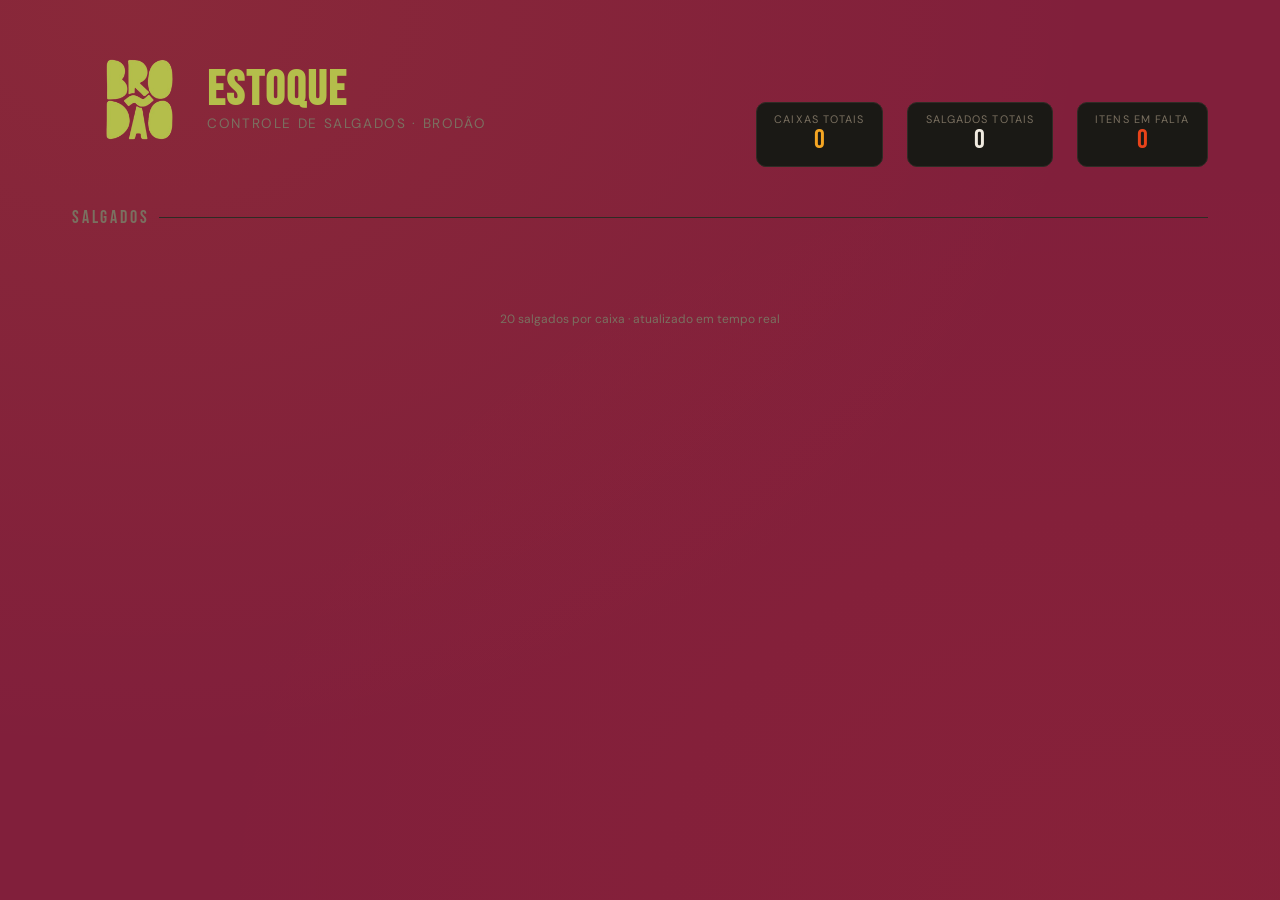
==== index.html @ 27dd0726 "remodelagem sistema" ====
<!DOCTYPE html>
<html lang="pt-BR">
<head>
<meta charset="UTF-8">
<meta name="viewport" content="width=device-width, initial-scale=1.0">
<title>Estoque · Lanchonete</title>

<!-- ===================== PWA ===================== -->
<link rel="manifest" href="manifest.json">
<meta name="theme-color" content="#811f3b">
<meta name="mobile-web-app-capable" content="yes">
<meta name="apple-mobile-web-app-capable" content="yes">
<meta name="apple-mobile-web-app-status-bar-style" content="black-translucent">
<meta name="apple-mobile-web-app-title" content="Estoque">
<link rel="apple-touch-icon" href="img/icon-192.png">
<!-- ================================================ -->

<link href="https://fonts.googleapis.com/css2?family=Bebas+Neue&family=DM+Sans:wght@400;500;600&display=swap" rel="stylesheet">
<style>
  :root {
    --bg: #811f3b;
    --surface: #1a1915;
    --card: #211f1a;
    --border: #2e2b24;
    --accent: #f5a623;
    --accent2: #e8431a;
    --text: #f0ebe0;
    --muted: #7a7060;
    --green: #5cb85c;
    --red: #e8431a;
    --green-logo : #B4BE4B;
  }
 
  * { box-sizing: border-box; margin: 0; padding: 0; }
 
  body {
    background: var(--bg);
    color: var(--text);
    font-family: 'DM Sans', sans-serif;
    min-height: 100vh;
    background-image:
      radial-gradient(ellipse at 10% 0%, rgba(245,166,35,0.07) 0%, transparent 60%),
      radial-gradient(ellipse at 90% 100%, rgba(232,67,26,0.06) 0%, transparent 60%);
  }
 
  header {
    padding: 2rem 2rem 0;
    max-width: 1200px;
    margin: 0 auto;
    display: flex;
    align-items: flex-end;
    justify-content: space-between;
    gap: 1rem;
    flex-wrap: wrap;
  }

  .logo-area{
    display: flex;
  }
  .logo-text{
    margin: auto;
  }
  .logo-area h1 {
    font-family: 'Bebas Neue', sans-serif;
    font-size: clamp(2.4rem, 6vw, 3rem);
    letter-spacing: 0.04em;
    line-height: 1;
    color: var(--green-logo);
    margin: auto;
  }
 
  .logo-area p {
    color: var(--muted);
    font-size: 0.85rem;
    letter-spacing: 0.12em;
    text-transform: uppercase;
    margin-top: 0.2rem;
    margin: auto;
  }
 
  .summary-bar {
    display: flex;
    gap: 1.5rem;
    flex-wrap: wrap;
  }
 
  .summary-chip {
    background: var(--surface);
    border: 1px solid var(--border);
    border-radius: 10px;
    padding: 0.6rem 1.1rem;
    display: flex;
    flex-direction: column;
    align-items: center;
    min-width: 90px;
  }
 
  .summary-chip .label {
    font-size: 0.68rem;
    color: var(--muted);
    text-transform: uppercase;
    letter-spacing: 0.1em;
  }
 
  .summary-chip .value {
    font-family: 'Bebas Neue', sans-serif;
    font-size: 1.7rem;
    color: var(--accent);
    line-height: 1.1;
  }
 
  .summary-chip .value.total-unit {
    color: var(--text);
  }
 
  main {
    max-width: 1200px;
    margin: 2.5rem auto 4rem;
    padding: 0 2rem;
  }
 
  .section-title {
    font-family: 'Bebas Neue', sans-serif;
    font-size: 1.1rem;
    letter-spacing: 0.16em;
    color: var(--muted);
    text-transform: uppercase;
    margin-bottom: 1.2rem;
    display: flex;
    align-items: center;
    gap: 0.6rem;
  }
 
  .section-title::after {
    content: '';
    flex: 1;
    height: 1px;
    background: var(--border);
  }
 
  .grid {
    display: grid;
    grid-template-columns: repeat(auto-fill, minmax(260px, 1fr));
    gap: 1.2rem;
  }
 
  .card {
    background: var(--card);
    border: 1px solid var(--border);
    border-radius: 16px;
    padding: 1.4rem 1.4rem 1.2rem;
    display: flex;
    flex-direction: column;
    gap: 1rem;
    transition: border-color 0.2s, transform 0.2s;
    position: relative;
    overflow: hidden;
  }
 
  .card::before {
    content: '';
    position: absolute;
    top: 0; left: 0; right: 0;
    height: 3px;
    background: linear-gradient(90deg, var(--accent), var(--accent2));
    opacity: 0;
    transition: opacity 0.2s;
  }
 
  .card:hover {
    border-color: rgba(245,166,35,0.35);
    transform: translateY(-2px);
  }
 
  .card:hover::before { opacity: 1; }
 
  .card-top {
    display: flex;
    align-items: flex-start;
    justify-content: space-between;
    gap: 0.5rem;
  }
 
  .card-emoji {
    font-size: 2rem;
    line-height: 1;
    flex-shrink: 0;
  }
 
  .card-name {
    font-size: 1rem;
    font-weight: 600;
    color: var(--text);
    line-height: 1.2;
  }
 
  .card-sub {
    font-size: 0.72rem;
    color: var(--muted);
    margin-top: 0.15rem;
    text-transform: uppercase;
    letter-spacing: 0.08em;
  }
 
  .badge {
    font-size: 0.65rem;
    font-weight: 600;
    letter-spacing: 0.08em;
    text-transform: uppercase;
    padding: 0.25rem 0.55rem;
    border-radius: 20px;
    flex-shrink: 0;
  }
 
  .badge-ok { background: rgba(92,184,92,0.15); color: var(--green); border: 1px solid rgba(92,184,92,0.3); }
  .badge-low { background: rgba(245,166,35,0.15); color: var(--accent); border: 1px solid rgba(245,166,35,0.3); }
  .badge-empty { background: rgba(232,67,26,0.15); color: var(--red); border: 1px solid rgba(232,67,26,0.3); }
 
  .card-counts {
    display: flex;
    gap: 0.7rem;
  }
 
  .count-block {
    background: var(--surface);
    border: 1px solid var(--border);
    border-radius: 10px;
    padding: 0.55rem 0.8rem;
    flex: 1;
    text-align: center;
  }
 
  .count-block .cb-label {
    font-size: 0.63rem;
    color: var(--muted);
    text-transform: uppercase;
    letter-spacing: 0.09em;
  }
 
  .count-block .cb-value {
    font-family: 'Bebas Neue', sans-serif;
    font-size: 1.6rem;
    line-height: 1.1;
    color: var(--text);
  }
 
  .count-block .cb-value.highlight { color: var(--accent); }
 
  .card-controls {
    display: flex;
    align-items: center;
    justify-content: space-between;
    background: var(--surface);
    border: 1px solid var(--border);
    border-radius: 12px;
    overflow: hidden;
  }
 
  .ctrl-btn {
    background: none;
    border: none;
    color: var(--text);
    font-size: 1.3rem;
    width: 48px;
    height: 44px;
    display: flex;
    align-items: center;
    justify-content: center;
    cursor: pointer;
    transition: background 0.15s, color 0.15s;
    flex-shrink: 0;
  }

  .logo-brodao{
    max-height: 15vh;
    margin: auto;
  }
 
  .ctrl-btn:hover { background: rgba(255,255,255,0.06); }
  .ctrl-btn.minus:hover { color: var(--red); }
  .ctrl-btn.plus:hover { color: var(--accent); }
  .ctrl-btn:active { transform: scale(0.92); }
  .ctrl-btn:disabled { opacity: 0.3; cursor: not-allowed; transform: none; }
 
  .ctrl-label {
    flex: 1;
    text-align: center;
    font-size: 0.72rem;
    color: var(--muted);
    text-transform: uppercase;
    letter-spacing: 0.09em;
    user-select: none;
  }
 
  /* pulse on change */
  @keyframes pop {
    0% { transform: scale(1); }
    50% { transform: scale(1.08); }
    100% { transform: scale(1); }
  }
  .pop { animation: pop 0.2s ease; }
 
  /* Toast */
  #toast {
    position: fixed;
    bottom: 1.5rem;
    right: 1.5rem;
    background: var(--surface);
    border: 1px solid var(--border);
    border-radius: 12px;
    padding: 0.8rem 1.2rem;
    font-size: 0.85rem;
    color: var(--text);
    box-shadow: 0 8px 30px rgba(0,0,0,0.5);
    transform: translateY(80px);
    opacity: 0;
    transition: transform 0.3s, opacity 0.3s;
    z-index: 999;
    max-width: 260px;
  }
  #toast.show { transform: translateY(0); opacity: 1; }

  /* Banner de instalação PWA */
  #pwa-banner {
    position: fixed;
    bottom: 1.5rem;
    left: 1.5rem;
    background: var(--card);
    border: 1px solid rgba(245,166,35,0.4);
    border-radius: 14px;
    padding: 1rem 1.2rem;
    display: flex;
    align-items: center;
    gap: 0.8rem;
    box-shadow: 0 8px 30px rgba(0,0,0,0.5);
    z-index: 1000;
    max-width: 300px;
    animation: slideUp 0.4s ease;
  }
  @keyframes slideUp {
    from { transform: translateY(80px); opacity: 0; }
    to   { transform: translateY(0);    opacity: 1; }
  }
  #pwa-banner .pwa-icon { font-size: 1.8rem; flex-shrink: 0; }
  #pwa-banner .pwa-text { flex: 1; }
  #pwa-banner .pwa-text strong {
    display: block;
    font-size: 0.85rem;
    color: var(--text);
    margin-bottom: 0.15rem;
  }
  #pwa-banner .pwa-text span {
    font-size: 0.72rem;
    color: var(--muted);
  }
  #pwa-btn-install {
    background: var(--accent);
    color: #1a1915;
    border: none;
    border-radius: 8px;
    padding: 0.45rem 0.9rem;
    font-family: 'DM Sans', sans-serif;
    font-weight: 600;
    font-size: 0.78rem;
    cursor: pointer;
    white-space: nowrap;
    transition: opacity 0.15s;
  }
  #pwa-btn-install:hover { opacity: 0.85; }
  #pwa-btn-close {
    background: none;
    border: none;
    color: var(--muted);
    font-size: 1.1rem;
    cursor: pointer;
    padding: 0.2rem;
    line-height: 1;
    flex-shrink: 0;
  }
  #pwa-btn-close:hover { color: var(--text); }
 
  footer {
    text-align: center;
    color: var(--muted);
    font-size: 0.75rem;
    padding-bottom: 1.5rem;
  }
 
  @media (max-width: 500px) {
    header { padding: 1.4rem 1.2rem 0; }
    main { padding: 0 1.2rem; margin-top: 2rem; }
    .grid { grid-template-columns: 1fr; }
    #pwa-banner { left: 1rem; right: 1rem; max-width: none; bottom: 1rem; }
  }
</style>
</head>
<body>
 
<header>
  <div class="logo-area">
    <img src="img/logoBrodao.png" class="logo-brodao">
    <img id="img-filial" src="" class="logo-brodao"> 
    <div class="logo-text">
      <h1>Estoque</h1>
      <p id="subtitulo-loja">Controle de salgados · Brodão</p>
    </div>
  </div>
  <div class="summary-bar">
    <div class="summary-chip">
      <span class="label">Caixas totais</span>
      <span class="value" id="total-boxes">0</span>
    </div>
    <div class="summary-chip">
      <span class="label">Salgados totais</span>
      <span class="value total-unit" id="total-units">0</span>
    </div>
    <div class="summary-chip">
      <span class="label">Itens em falta</span>
      <span class="value" id="total-empty" style="color: var(--red)">0</span>
    </div>
  </div>
</header>
 
<main>
  <div class="section-title">Salgados</div>
  <div class="grid" id="grid"></div>
</main>
 
<footer>20 salgados por caixa · atualizado em tempo real</footer>
 
<div id="toast"></div>

<!-- Banner PWA (aparece automaticamente quando disponível) -->
<div id="pwa-banner" style="display:none">
  <span class="pwa-icon">📦</span>
  <div class="pwa-text">
    <strong>Instalar o app</strong>
    <span>Acesse o estoque direto da tela inicial</span>
  </div>
  <button id="pwa-btn-install">Instalar</button>
  <button id="pwa-btn-close">✕</button>
</div>
 
<script type="module">
  import { initializeApp } from "https://www.gstatic.com/firebasejs/10.12.0/firebase-app.js";
import { getDatabase, ref, onValue, update } from "https://www.gstatic.com/firebasejs/10.12.0/firebase-database.js";
 
// ============================================================
//  🔧 COLE AQUI AS SUAS CREDENCIAIS DO FIREBASE
// ============================================================
const firebaseConfig = {
  apiKey: "AIzaSyD5WD6H5KDr3cglKW71JRqdgtnKyypwKtc",
  authDomain: "estoque-brodao.firebaseapp.com",
  databaseURL: "https://estoque-brodao-default-rtdb.firebaseio.com",
  projectId: "estoque-brodao",
};
// ============================================================

const nomes = {
    'travessa': 'Loja Travessa',
    'flamengo':   'Loja Flamengo',
    'centro':    'Loja Centro',
    'aeroporto':     'Aeroporto',
  };

// ✅ LÊ O PARÂMETRO ?loja= DA URL
const params = new URLSearchParams(window.location.search);
const loja = params.get('loja') || 'Brodão'; // fallback se não tiver parâmetro

 // ✅ Validação — bloqueia se a loja não estiver no dicionário
  if (!(loja in nomes)) {
    document.body.innerHTML = `
      <div style="
        display: flex; flex-direction: column;
        align-items: center; justify-content: center;
        min-height: 100vh; gap: 1rem;
        font-family: 'DM Sans', sans-serif;
        color: #f0ebe0;
      ">
        <span style="font-size: 3rem;">🚫</span>
        <h2 style="font-family: 'Bebas Neue', sans-serif; font-size: 2rem; letter-spacing: 0.1em;">
          Acesso não autorizado
        </h2>
        <p style="color: #7a7060; font-size: 0.9rem;">
          A filial "<strong style="color:#f0ebe0">${loja}</strong>" não está cadastrada no sistema.
        </p>
      </div>
    `;
    throw new Error(`Filial "${loja}" não encontrada.`); // interrompe o script
  }

const nomeLoja = nomes[loja] || loja;

// ✅ ATUALIZA O TÍTULO DA PÁGINA COM O NOME DA LOJA
document.getElementById('subtitulo-loja').textContent = `Controle de salgados · ${nomeLoja}`;
  document.title = `Estoque · ${nomeLoja}`;

const app = initializeApp(firebaseConfig);
const db  = getDatabase(app);

const estoqueRef = ref(db, `estoque/${loja}`);
 
const PER_BOX = 20;
 
const defaults = [
  { id: 1,  emoji: '🧅', name: 'Cebola',    sub: 'Queijo, Presunto e cebola',        boxes: 8 },
  { id: 2,  emoji: '🧀', name: 'Queijo e Presunto',      sub: 'Tradicional',              boxes: 4  },
  { id: 3,  emoji: '🍔', name: 'Hamburguer',           sub: 'Mussarela',       boxes: 3 },
  { id: 4,  emoji: '🍯', name: 'Hamburguer',sub: 'Cheddar',             boxes: 6  },
  { id: 5,  emoji: '🍗', name: 'Frango',           sub: 'Frango com Requeijão',     boxes: 2 },
  { id: 6,  emoji: '🍖', name: 'Carne-Seca',         sub: '',           boxes: 0  },
  { id: 7,  emoji: '🌿', name: 'Pastel de Forno',  sub: 'Queijo minas e espinafre',        boxes: 1  },
  { id: 8,  emoji: '🍗', name: 'Pastel de Forno',  sub: 'Frango',  boxes: 1  },
  { id: 9,  emoji: '🥟', name: 'Coxinha',         sub: 'Frango com catupiry',   boxes: 5 },
  { id: 10,  emoji: '', name: 'Coxinha',      sub: 'SEM',   boxes: 0},
  { id: 11, emoji: '🍕', name: 'Calabresa',      sub: '',   boxes: 4  },
  { id: 12, emoji: '🍡', name: 'Napolitano',      sub: '',   boxes: 1},
  { id: 13, emoji: '🌭', name: 'Dogão',      sub: '',   boxes: 2  },
  { id: 14, emoji: '🥩', name: 'Costela',      sub: '',   boxes: 5 },
  { id: 15, emoji: '🍇', name: 'Açaí',      sub: '',   boxes: 0 },
  { id: 16, emoji: '🍨', name: 'Sorvete',      sub: '',   boxes: 0 },
  { id: 17, emoji: '', name: 'Kibe',      sub: '',   boxes: 0 },
  { id: 18, emoji: '🥐', name: 'Croissant',      sub: 'Chocolate', boxes: 1 },
  { id: 19, emoji: '🌕', name: 'Pão de queijo',      sub: '', boxes: 1},
];

 if ( loja === 'aeroporto') {
    defaults.push (
    { id: 20, emoji: '🥔', name: 'Pão de Batata',         sub: '',                    boxes: 0 },
    { id: 21, emoji: '🥧', name: 'Empadão',               sub: '',                    boxes: 0 },
    { id: 22, emoji: '🍬', name: 'Docinho',               sub: '',                    boxes: 0 },
    { id: 23, emoji: '🎂', name: 'Bolo',                  sub: '',                    boxes: 0 },
    { id: 24, emoji: '🥪', name: 'Sanduíche Natural',     sub: '',                    boxes: 0 },
    { id: 25, emoji: '🥪', name: 'Sanduíche Natural',     sub: 'Frango',              boxes: 0 },
  );
  }

// Estado local (espelho do Firebase)
const items = defaults.map(i => ({ ...i }));
 
// Salva apenas o campo alterado no Firebase
function saveItem(id, boxes) {
  update(estoqueRef, { [id]: boxes });
}
 
// Escuta mudanças em tempo real vindas do Firebase
onValue(estoqueRef, (snapshot) => {
  const data = snapshot.val() || {};
  items.forEach(item => {
    if (data[item.id] !== undefined) {
      item.boxes = data[item.id];
    }
  });
  render();
  setLoading(false);
});
 
// Indica carregando enquanto Firebase não responde
function setLoading(on) {
  document.getElementById('grid').style.opacity = on ? '0.4' : '1';
}
setLoading(true);
 
function getBadge(boxes) {
  if (boxes === 0) return ['badge-empty', 'Esgotado'];
  if (boxes <= 2)  return ['badge-low',   'Baixo'];
  return ['badge-ok', 'OK'];
}
 
function render() {
  const grid = document.getElementById('grid');
  grid.innerHTML = '';
  items.forEach(item => {
    const [badgeClass, badgeLabel] = getBadge(item.boxes);
    const units = item.boxes * PER_BOX;
    const div = document.createElement('div');
    div.className = 'card';
    div.id = `card-${item.id}`;
    div.innerHTML = `
      <div class="card-top">
        <div>
          <div style="display:flex;align-items:center;gap:0.6rem">
            <span class="card-emoji">${item.emoji}</span>
            <div>
              <div class="card-name">${item.name}</div>
              <div class="card-sub">${item.sub}</div>
            </div>
          </div>
        </div>
        <span class="badge ${badgeClass}">${badgeLabel}</span>
      </div>
      <div class="card-counts">
        <div class="count-block">
          <div class="cb-label">Caixas</div>
          <div class="cb-value highlight" id="boxes-${item.id}">${item.boxes}</div>
        </div>
        <div class="count-block">
          <div class="cb-label">Salgados</div>
          <div class="cb-value" id="units-${item.id}">${units}</div>
        </div>
      </div>
      <div class="card-controls">
        <button class="ctrl-btn minus" onclick="change(${item.id}, -1)" ${item.boxes === 0 ? 'disabled' : ''} title="Remover caixa">−</button>
        <span class="ctrl-label">caixas</span>
        <button class="ctrl-btn plus" onclick="change(${item.id}, +1)" title="Adicionar caixa">+</button>
      </div>
    `;
    grid.appendChild(div);
  });
  updateSummary();
}
 
window.change = function change(id, delta) {
  const item = items.find(i => i.id === id);
  if (!item) return;
  const newVal = item.boxes + delta;
  if (newVal < 0) return;
  item.boxes = newVal;
 
  // update card elements
  const [badgeClass, badgeLabel] = getBadge(item.boxes);
  const card = document.getElementById(`card-${item.id}`);
  const boxEl  = document.getElementById(`boxes-${item.id}`);
  const unitEl = document.getElementById(`units-${item.id}`);
  const badge  = card.querySelector('.badge');
  const minusBtn = card.querySelector('.ctrl-btn.minus');
 
  boxEl.textContent  = item.boxes;
  unitEl.textContent = item.boxes * PER_BOX;
  badge.className    = `badge ${badgeClass}`;
  badge.textContent  = badgeLabel;
  minusBtn.disabled  = item.boxes === 0;
 
  // pop animation
  boxEl.classList.remove('pop');
  void boxEl.offsetWidth;
  boxEl.classList.add('pop');
  showToast(delta > 0 ? '📦' : '🗑️', item.name, delta);
  saveItem(item.id, item.boxes);
  updateSummary();
}
 
function updateSummary() {
  const totalBoxes = items.reduce((s, i) => s + i.boxes, 0);
  const totalUnits = totalBoxes * PER_BOX;
  const empty = items.filter(i => i.boxes === 0).length;
 
  document.getElementById('total-boxes').textContent = totalBoxes;
  document.getElementById('total-units').textContent = totalUnits;
  document.getElementById('total-empty').textContent = empty;
}
 
let toastTimer;
function showToast(icon, name, delta) {
  const el = document.getElementById('toast');
  const action = delta > 0 ? 'adicionada ao' : 'removida do';
  el.innerHTML = `<span class="toast-icon">${icon}</span> 1 caixa ${action} estoque de <strong>${name}</strong>`;
  el.classList.add('show');
  clearTimeout(toastTimer);
  toastTimer = setTimeout(() => el.classList.remove('show'), 2500);
}

</script>

<!-- ===================== PWA: Service Worker + Banner de instalação ===================== -->
<script>
  // Registra o Service Worker
  if ('serviceWorker' in navigator) {
    window.addEventListener('load', () => {
      navigator.serviceWorker.register('/service-worker.js')
        .catch(err => console.warn('SW não registrado:', err));
    });
  }

  // Captura o evento de instalação do PWA
  let deferredPrompt;
  const banner  = document.getElementById('pwa-banner');
  const btnInstall = document.getElementById('pwa-btn-install');
  const btnClose   = document.getElementById('pwa-btn-close');

  window.addEventListener('beforeinstallprompt', e => {
    e.preventDefault();
    deferredPrompt = e;
    // Mostra o banner após 3 segundos para não aparecer de imediato
    setTimeout(() => { banner.style.display = 'flex'; }, 3000);
  });

  btnInstall.addEventListener('click', async () => {
    if (!deferredPrompt) return;
    deferredPrompt.prompt();
    const { outcome } = await deferredPrompt.userChoice;
    deferredPrompt = null;
    banner.style.display = 'none';
  });

  btnClose.addEventListener('click', () => {
    banner.style.display = 'none';
    deferredPrompt = null;
  });

  // Esconde o banner se o app já estiver instalado
  window.addEventListener('appinstalled', () => {
    banner.style.display = 'none';
  });
</script>
<!-- =================================================================================== -->

</body>
</html>
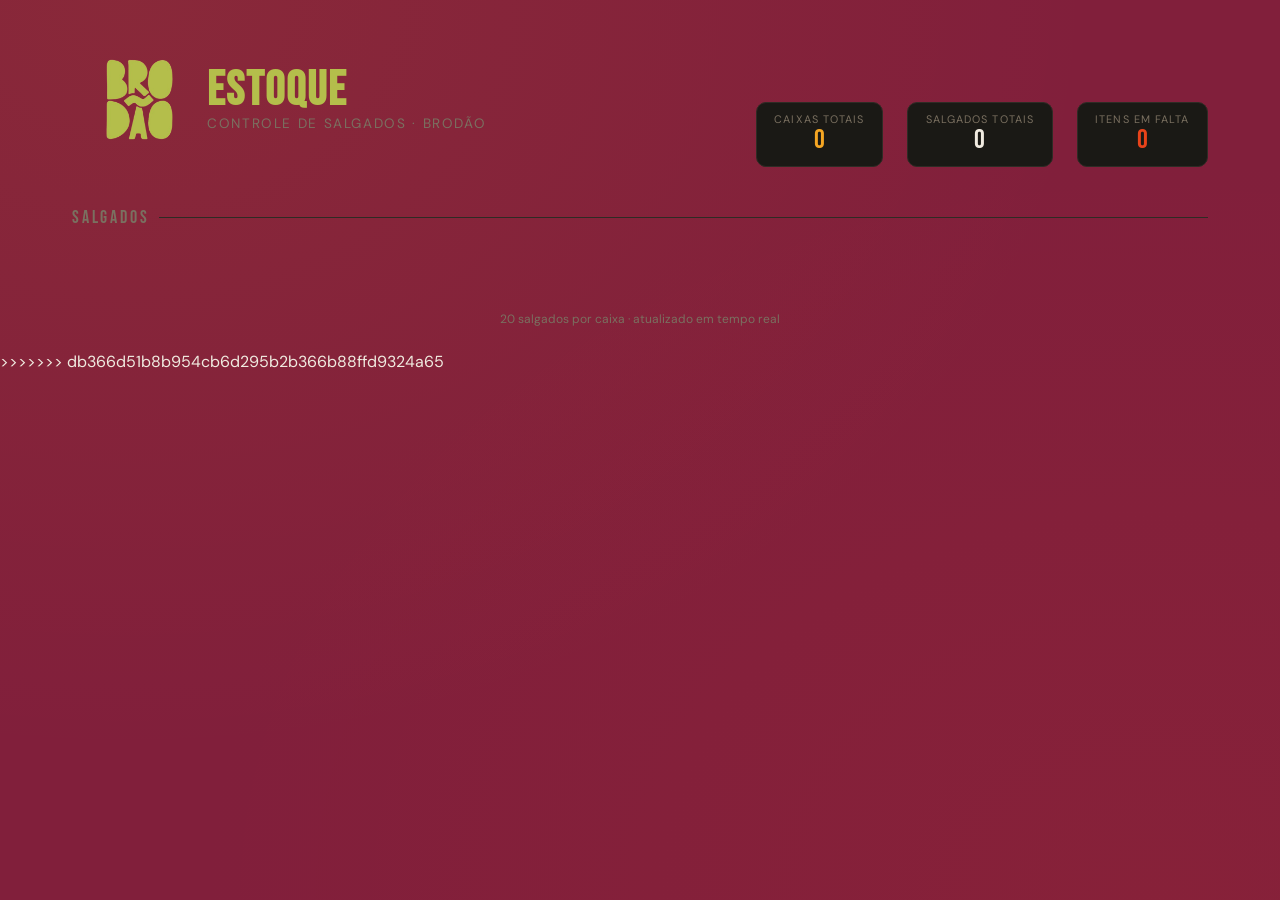
==== commit 08138417: "Merge branch 'main' of https://github.com/MatheusDaNova/controleBrodao" ====
--- a/index.html
+++ b/index.html
@@ -5,6 +5,7 @@
 <meta name="viewport" content="width=device-width, initial-scale=1.0">
 <title>Estoque · Lanchonete</title>
 
+<link rel="stylesheet" href="./css/brodao.css">
 <!-- ===================== PWA ===================== -->
 <link rel="manifest" href="manifest.json">
 <meta name="theme-color" content="#811f3b">
@@ -16,383 +17,7 @@
 <!-- ================================================ -->
 
 <link href="https://fonts.googleapis.com/css2?family=Bebas+Neue&family=DM+Sans:wght@400;500;600&display=swap" rel="stylesheet">
-<style>
-  :root {
-    --bg: #811f3b;
-    --surface: #1a1915;
-    --card: #211f1a;
-    --border: #2e2b24;
-    --accent: #f5a623;
-    --accent2: #e8431a;
-    --text: #f0ebe0;
-    --muted: #7a7060;
-    --green: #5cb85c;
-    --red: #e8431a;
-    --green-logo : #B4BE4B;
-  }
- 
-  * { box-sizing: border-box; margin: 0; padding: 0; }
- 
-  body {
-    background: var(--bg);
-    color: var(--text);
-    font-family: 'DM Sans', sans-serif;
-    min-height: 100vh;
-    background-image:
-      radial-gradient(ellipse at 10% 0%, rgba(245,166,35,0.07) 0%, transparent 60%),
-      radial-gradient(ellipse at 90% 100%, rgba(232,67,26,0.06) 0%, transparent 60%);
-  }
- 
-  header {
-    padding: 2rem 2rem 0;
-    max-width: 1200px;
-    margin: 0 auto;
-    display: flex;
-    align-items: flex-end;
-    justify-content: space-between;
-    gap: 1rem;
-    flex-wrap: wrap;
-  }
-
-  .logo-area{
-    display: flex;
-  }
-  .logo-text{
-    margin: auto;
-  }
-  .logo-area h1 {
-    font-family: 'Bebas Neue', sans-serif;
-    font-size: clamp(2.4rem, 6vw, 3rem);
-    letter-spacing: 0.04em;
-    line-height: 1;
-    color: var(--green-logo);
-    margin: auto;
-  }
- 
-  .logo-area p {
-    color: var(--muted);
-    font-size: 0.85rem;
-    letter-spacing: 0.12em;
-    text-transform: uppercase;
-    margin-top: 0.2rem;
-    margin: auto;
-  }
- 
-  .summary-bar {
-    display: flex;
-    gap: 1.5rem;
-    flex-wrap: wrap;
-  }
- 
-  .summary-chip {
-    background: var(--surface);
-    border: 1px solid var(--border);
-    border-radius: 10px;
-    padding: 0.6rem 1.1rem;
-    display: flex;
-    flex-direction: column;
-    align-items: center;
-    min-width: 90px;
-  }
- 
-  .summary-chip .label {
-    font-size: 0.68rem;
-    color: var(--muted);
-    text-transform: uppercase;
-    letter-spacing: 0.1em;
-  }
- 
-  .summary-chip .value {
-    font-family: 'Bebas Neue', sans-serif;
-    font-size: 1.7rem;
-    color: var(--accent);
-    line-height: 1.1;
-  }
- 
-  .summary-chip .value.total-unit {
-    color: var(--text);
-  }
- 
-  main {
-    max-width: 1200px;
-    margin: 2.5rem auto 4rem;
-    padding: 0 2rem;
-  }
- 
-  .section-title {
-    font-family: 'Bebas Neue', sans-serif;
-    font-size: 1.1rem;
-    letter-spacing: 0.16em;
-    color: var(--muted);
-    text-transform: uppercase;
-    margin-bottom: 1.2rem;
-    display: flex;
-    align-items: center;
-    gap: 0.6rem;
-  }
- 
-  .section-title::after {
-    content: '';
-    flex: 1;
-    height: 1px;
-    background: var(--border);
-  }
- 
-  .grid {
-    display: grid;
-    grid-template-columns: repeat(auto-fill, minmax(260px, 1fr));
-    gap: 1.2rem;
-  }
- 
-  .card {
-    background: var(--card);
-    border: 1px solid var(--border);
-    border-radius: 16px;
-    padding: 1.4rem 1.4rem 1.2rem;
-    display: flex;
-    flex-direction: column;
-    gap: 1rem;
-    transition: border-color 0.2s, transform 0.2s;
-    position: relative;
-    overflow: hidden;
-  }
- 
-  .card::before {
-    content: '';
-    position: absolute;
-    top: 0; left: 0; right: 0;
-    height: 3px;
-    background: linear-gradient(90deg, var(--accent), var(--accent2));
-    opacity: 0;
-    transition: opacity 0.2s;
-  }
- 
-  .card:hover {
-    border-color: rgba(245,166,35,0.35);
-    transform: translateY(-2px);
-  }
- 
-  .card:hover::before { opacity: 1; }
- 
-  .card-top {
-    display: flex;
-    align-items: flex-start;
-    justify-content: space-between;
-    gap: 0.5rem;
-  }
- 
-  .card-emoji {
-    font-size: 2rem;
-    line-height: 1;
-    flex-shrink: 0;
-  }
- 
-  .card-name {
-    font-size: 1rem;
-    font-weight: 600;
-    color: var(--text);
-    line-height: 1.2;
-  }
- 
-  .card-sub {
-    font-size: 0.72rem;
-    color: var(--muted);
-    margin-top: 0.15rem;
-    text-transform: uppercase;
-    letter-spacing: 0.08em;
-  }
- 
-  .badge {
-    font-size: 0.65rem;
-    font-weight: 600;
-    letter-spacing: 0.08em;
-    text-transform: uppercase;
-    padding: 0.25rem 0.55rem;
-    border-radius: 20px;
-    flex-shrink: 0;
-  }
- 
-  .badge-ok { background: rgba(92,184,92,0.15); color: var(--green); border: 1px solid rgba(92,184,92,0.3); }
-  .badge-low { background: rgba(245,166,35,0.15); color: var(--accent); border: 1px solid rgba(245,166,35,0.3); }
-  .badge-empty { background: rgba(232,67,26,0.15); color: var(--red); border: 1px solid rgba(232,67,26,0.3); }
- 
-  .card-counts {
-    display: flex;
-    gap: 0.7rem;
-  }
- 
-  .count-block {
-    background: var(--surface);
-    border: 1px solid var(--border);
-    border-radius: 10px;
-    padding: 0.55rem 0.8rem;
-    flex: 1;
-    text-align: center;
-  }
- 
-  .count-block .cb-label {
-    font-size: 0.63rem;
-    color: var(--muted);
-    text-transform: uppercase;
-    letter-spacing: 0.09em;
-  }
- 
-  .count-block .cb-value {
-    font-family: 'Bebas Neue', sans-serif;
-    font-size: 1.6rem;
-    line-height: 1.1;
-    color: var(--text);
-  }
- 
-  .count-block .cb-value.highlight { color: var(--accent); }
- 
-  .card-controls {
-    display: flex;
-    align-items: center;
-    justify-content: space-between;
-    background: var(--surface);
-    border: 1px solid var(--border);
-    border-radius: 12px;
-    overflow: hidden;
-  }
- 
-  .ctrl-btn {
-    background: none;
-    border: none;
-    color: var(--text);
-    font-size: 1.3rem;
-    width: 48px;
-    height: 44px;
-    display: flex;
-    align-items: center;
-    justify-content: center;
-    cursor: pointer;
-    transition: background 0.15s, color 0.15s;
-    flex-shrink: 0;
-  }
-
-  .logo-brodao{
-    max-height: 15vh;
-    margin: auto;
-  }
- 
-  .ctrl-btn:hover { background: rgba(255,255,255,0.06); }
-  .ctrl-btn.minus:hover { color: var(--red); }
-  .ctrl-btn.plus:hover { color: var(--accent); }
-  .ctrl-btn:active { transform: scale(0.92); }
-  .ctrl-btn:disabled { opacity: 0.3; cursor: not-allowed; transform: none; }
- 
-  .ctrl-label {
-    flex: 1;
-    text-align: center;
-    font-size: 0.72rem;
-    color: var(--muted);
-    text-transform: uppercase;
-    letter-spacing: 0.09em;
-    user-select: none;
-  }
- 
-  /* pulse on change */
-  @keyframes pop {
-    0% { transform: scale(1); }
-    50% { transform: scale(1.08); }
-    100% { transform: scale(1); }
-  }
-  .pop { animation: pop 0.2s ease; }
- 
-  /* Toast */
-  #toast {
-    position: fixed;
-    bottom: 1.5rem;
-    right: 1.5rem;
-    background: var(--surface);
-    border: 1px solid var(--border);
-    border-radius: 12px;
-    padding: 0.8rem 1.2rem;
-    font-size: 0.85rem;
-    color: var(--text);
-    box-shadow: 0 8px 30px rgba(0,0,0,0.5);
-    transform: translateY(80px);
-    opacity: 0;
-    transition: transform 0.3s, opacity 0.3s;
-    z-index: 999;
-    max-width: 260px;
-  }
-  #toast.show { transform: translateY(0); opacity: 1; }
-
-  /* Banner de instalação PWA */
-  #pwa-banner {
-    position: fixed;
-    bottom: 1.5rem;
-    left: 1.5rem;
-    background: var(--card);
-    border: 1px solid rgba(245,166,35,0.4);
-    border-radius: 14px;
-    padding: 1rem 1.2rem;
-    display: flex;
-    align-items: center;
-    gap: 0.8rem;
-    box-shadow: 0 8px 30px rgba(0,0,0,0.5);
-    z-index: 1000;
-    max-width: 300px;
-    animation: slideUp 0.4s ease;
-  }
-  @keyframes slideUp {
-    from { transform: translateY(80px); opacity: 0; }
-    to   { transform: translateY(0);    opacity: 1; }
-  }
-  #pwa-banner .pwa-icon { font-size: 1.8rem; flex-shrink: 0; }
-  #pwa-banner .pwa-text { flex: 1; }
-  #pwa-banner .pwa-text strong {
-    display: block;
-    font-size: 0.85rem;
-    color: var(--text);
-    margin-bottom: 0.15rem;
-  }
-  #pwa-banner .pwa-text span {
-    font-size: 0.72rem;
-    color: var(--muted);
-  }
-  #pwa-btn-install {
-    background: var(--accent);
-    color: #1a1915;
-    border: none;
-    border-radius: 8px;
-    padding: 0.45rem 0.9rem;
-    font-family: 'DM Sans', sans-serif;
-    font-weight: 600;
-    font-size: 0.78rem;
-    cursor: pointer;
-    white-space: nowrap;
-    transition: opacity 0.15s;
-  }
-  #pwa-btn-install:hover { opacity: 0.85; }
-  #pwa-btn-close {
-    background: none;
-    border: none;
-    color: var(--muted);
-    font-size: 1.1rem;
-    cursor: pointer;
-    padding: 0.2rem;
-    line-height: 1;
-    flex-shrink: 0;
-  }
-  #pwa-btn-close:hover { color: var(--text); }
- 
-  footer {
-    text-align: center;
-    color: var(--muted);
-    font-size: 0.75rem;
-    padding-bottom: 1.5rem;
-  }
- 
-  @media (max-width: 500px) {
-    header { padding: 1.4rem 1.2rem 0; }
-    main { padding: 0 1.2rem; margin-top: 2rem; }
-    .grid { grid-template-columns: 1fr; }
-    #pwa-banner { left: 1rem; right: 1rem; max-width: none; bottom: 1rem; }
-  }
-</style>
+
 </head>
 <body>
  
@@ -430,7 +55,7 @@
  
 <div id="toast"></div>
 
-<!-- Banner PWA (aparece automaticamente quando disponível) -->
+<!-- Banner PWA (aparece automaticamente quando disponível) 
 <div id="pwa-banner" style="display:none">
   <span class="pwa-icon">📦</span>
   <div class="pwa-text">
@@ -440,7 +65,9 @@
   <button id="pwa-btn-install">Instalar</button>
   <button id="pwa-btn-close">✕</button>
 </div>
- 
+<<<<<<< HEAD
+=======
+ -->
 <script type="module">
   import { initializeApp } from "https://www.gstatic.com/firebasejs/10.12.0/firebase-app.js";
 import { getDatabase, ref, onValue, update } from "https://www.gstatic.com/firebasejs/10.12.0/firebase-database.js";
@@ -704,6 +331,9 @@
   });
 </script>
 <!-- =================================================================================== -->
-
+>>>>>>> db366d51b8b954cb6d295b2b366b88ffd9324a65
+
+<script type="module" src="./script/ui.js"></script>
+<script src="./script/pwa.js"></script>
 </body>
 </html>
--- a/css/brodao.css
+++ b/css/brodao.css
@@ -0,0 +1,434 @@
+  :root {
+    --bg: #811f3b;
+    --surface: #1a1915;
+    --card: #211f1a;
+    --border: #2e2b24;
+    --accent: #f5a623;
+    --accent2: #e8431a;
+    --text: #f0ebe0;
+    --muted: #7a7060;
+    --green: #5cb85c;
+    --red: #e8431a;
+    --green-logo: #B4BE4B;
+  }
+
+  * { box-sizing: border-box; margin: 0; padding: 0; }
+
+  body {
+    background: var(--bg);
+    color: var(--text);
+    font-family: 'DM Sans', sans-serif;
+    min-height: 100vh;
+    background-image:
+      radial-gradient(ellipse at 10% 0%, rgba(245,166,35,0.07) 0%, transparent 60%),
+      radial-gradient(ellipse at 90% 100%, rgba(232,67,26,0.06) 0%, transparent 60%);
+  }
+
+  header {
+    padding: 2rem 2rem 0;
+    max-width: 1200px;
+    margin: 0 auto;
+    display: flex;
+    align-items: flex-end;
+    justify-content: space-between;
+    gap: 1rem;
+    flex-wrap: wrap;
+  }
+
+  .logo-area { display: flex; align-items: center; }
+  .logo-text { margin: auto; }
+
+  .fabrica-badge {
+    display: inline-flex;
+    align-items: center;
+    gap: 0.35rem;
+    background: rgba(245,166,35,0.12);
+    border: 1px solid rgba(245,166,35,0.35);
+    color: var(--accent);
+    font-size: 1.2rem;
+    font-weight: 600;
+    letter-spacing: 0.1em;
+    text-transform: uppercase;
+    padding: 0.4rem 0.9rem;
+    border-radius: 20px;
+    margin-left: 0.8rem;
+    white-space: nowrap;
+    height: 4vh;
+  }
+
+  .logo-area h1 {
+    font-family: 'Bebas Neue', sans-serif;
+    font-size: clamp(2.4rem, 6vw, 3rem);
+    letter-spacing: 0.04em;
+    line-height: 1;
+    color: var(--green-logo);
+    margin: auto;
+  }
+
+  .logo-area p {
+    color: var(--muted);
+    font-size: 0.85rem;
+    letter-spacing: 0.12em;
+    text-transform: uppercase;
+    margin-top: 0.2rem;
+    margin: auto;
+  }
+
+  .summary-bar {
+    display: flex;
+    gap: 1.5rem;
+    flex-wrap: wrap;
+  }
+
+  .summary-chip {
+    background: var(--surface);
+    border: 1px solid var(--border);
+    border-radius: 10px;
+    padding: 0.6rem 1.1rem;
+    display: flex;
+    flex-direction: column;
+    align-items: center;
+    min-width: 90px;
+  }
+
+  .summary-chip .label {
+    font-size: 0.68rem;
+    color: var(--muted);
+    text-transform: uppercase;
+    letter-spacing: 0.1em;
+  }
+
+  .summary-chip .value {
+    font-family: 'Bebas Neue', sans-serif;
+    font-size: 1.7rem;
+    color: var(--accent);
+    line-height: 1.1;
+  }
+
+  .summary-chip .value.total-unit { color: var(--text); }
+
+  main {
+    max-width: 1200px;
+    margin: 2.5rem auto 4rem;
+    padding: 0 2rem;
+  }
+
+  .section-title {
+    font-family: 'Bebas Neue', sans-serif;
+    font-size: 1.1rem;
+    letter-spacing: 0.16em;
+    color: var(--muted);
+    text-transform: uppercase;
+    margin-bottom: 1.2rem;
+    display: flex;
+    align-items: center;
+    gap: 0.6rem;
+  }
+
+  .section-title::after {
+    content: '';
+    flex: 1;
+    height: 1px;
+    background: var(--border);
+  }
+
+  .grid {
+    display: grid;
+    grid-template-columns: repeat(auto-fill, minmax(260px, 1fr));
+    gap: 1.2rem;
+  }
+
+  .card {
+    background: var(--card);
+    border: 1px solid var(--border);
+    border-radius: 16px;
+    padding: 1.4rem 1.4rem 1.2rem;
+    display: flex;
+    flex-direction: column;
+    gap: 1rem;
+    transition: border-color 0.2s, transform 0.2s;
+    position: relative;
+    overflow: hidden;
+  }
+
+  .card::before {
+    content: '';
+    position: absolute;
+    top: 0; left: 0; right: 0;
+    height: 3px;
+    background: linear-gradient(90deg, var(--accent), var(--accent2));
+    opacity: 0;
+    transition: opacity 0.2s;
+  }
+
+  .card:hover { border-color: rgba(245,166,35,0.35); transform: translateY(-2px); }
+  .card:hover::before { opacity: 1; }
+
+  .card-top {
+    display: flex;
+    align-items: flex-start;
+    justify-content: space-between;
+    gap: 0.5rem;
+  }
+
+  .card-emoji { font-size: 2rem; line-height: 1; flex-shrink: 0; }
+
+  .card-name { font-size: 1rem; font-weight: 600; color: var(--text); line-height: 1.2; }
+
+  .card-sub {
+    font-size: 0.72rem;
+    color: var(--muted);
+    margin-top: 0.15rem;
+    text-transform: uppercase;
+    letter-spacing: 0.08em;
+  }
+
+  .badge {
+    font-size: 0.65rem;
+    font-weight: 600;
+    letter-spacing: 0.08em;
+    text-transform: uppercase;
+    padding: 0.25rem 0.55rem;
+    border-radius: 20px;
+    flex-shrink: 0;
+  }
+
+  .badge-ok    { background: rgba(92,184,92,0.15);  color: var(--green);  border: 1px solid rgba(92,184,92,0.3); }
+  .badge-low   { background: rgba(245,166,35,0.15); color: var(--accent); border: 1px solid rgba(245,166,35,0.3); }
+  .badge-empty { background: rgba(232,67,26,0.15);  color: var(--red);    border: 1px solid rgba(232,67,26,0.3); }
+
+  .card-counts { display: flex; gap: 0.7rem; }
+
+  .count-block {
+    background: var(--surface);
+    border: 1px solid var(--border);
+    border-radius: 10px;
+    padding: 0.55rem 0.8rem;
+    flex: 1;
+    text-align: center;
+  }
+
+  .count-block .cb-label {
+    font-size: 0.63rem;
+    color: var(--muted);
+    text-transform: uppercase;
+    letter-spacing: 0.09em;
+  }
+
+  .count-block .cb-value {
+    font-family: 'Bebas Neue', sans-serif;
+    font-size: 1.6rem;
+    line-height: 1.1;
+    color: var(--text);
+  }
+
+  .count-block .cb-value.highlight { color: var(--accent); }
+
+  .card-controls {
+    display: flex;
+    align-items: center;
+    justify-content: space-between;
+    background: var(--surface);
+    border: 1px solid var(--border);
+    border-radius: 12px;
+    overflow: hidden;
+  }
+
+  .ctrl-btn {
+    background: none;
+    border: none;
+    color: var(--text);
+    font-size: 1.3rem;
+    width: 48px;
+    height: 44px;
+    display: flex;
+    align-items: center;
+    justify-content: center;
+    cursor: pointer;
+    transition: background 0.15s, color 0.15s;
+    flex-shrink: 0;
+  }
+
+  .logo-brodao { max-height: 15vh; margin: auto; }
+
+  .ctrl-btn:hover { background: rgba(255,255,255,0.06); }
+  .ctrl-btn.minus:hover { color: var(--red); }
+  .ctrl-btn.plus:hover  { color: var(--accent); }
+  .ctrl-btn:active      { transform: scale(0.92); }
+  .ctrl-btn:disabled    { opacity: 0.3; cursor: not-allowed; transform: none; }
+
+  .ctrl-label {
+    flex: 1;
+    text-align: center;
+    font-size: 0.72rem;
+    color: var(--muted);
+    text-transform: uppercase;
+    letter-spacing: 0.09em;
+    user-select: none;
+  }
+
+  @keyframes pop {
+    0%   { transform: scale(1); }
+    50%  { transform: scale(1.08); }
+    100% { transform: scale(1); }
+  }
+  .pop { animation: pop 0.2s ease; }
+
+  #toast {
+    position: fixed;
+    bottom: 1.5rem;
+    right: 1.5rem;
+    background: var(--surface);
+    border: 1px solid var(--border);
+    border-radius: 12px;
+    padding: 0.8rem 1.2rem;
+    font-size: 0.85rem;
+    color: var(--text);
+    box-shadow: 0 8px 30px rgba(0,0,0,0.5);
+    transform: translateY(80px);
+    opacity: 0;
+    transition: transform 0.3s, opacity 0.3s;
+    z-index: 999;
+    max-width: 260px;
+  }
+  #toast.show { transform: translateY(0); opacity: 1; }
+
+  footer {
+    text-align: center;
+    color: var(--muted);
+    font-size: 0.75rem;
+    padding-bottom: 1.5rem;
+  }
+
+  /* Botão de quantidade customizada */
+  .ctrl-btn.custom {
+    border-left: 1px solid var(--border);
+    font-size: 1rem;
+    color: var(--accent);
+    width: 44px;
+  }
+  .ctrl-btn.custom:hover { color: var(--accent); background: rgba(245,166,35,0.08); }
+
+  /* Modal overlay */
+  .modal-overlay {
+    display: none;
+    position: fixed;
+    inset: 0;
+    background: rgba(0,0,0,0.65);
+    z-index: 1100;
+    align-items: center;
+    justify-content: center;
+  }
+  .modal-overlay.open { display: flex; }
+
+  .modal {
+    background: var(--card);
+    border: 1px solid var(--border);
+    border-radius: 18px;
+    padding: 1.6rem;
+    width: 90%;
+    max-width: 320px;
+    display: flex;
+    flex-direction: column;
+    gap: 1rem;
+    box-shadow: 0 16px 48px rgba(0,0,0,0.6);
+    animation: modalIn 0.2s ease;
+  }
+  @keyframes modalIn {
+    from { transform: scale(0.93); opacity: 0; }
+    to   { transform: scale(1);    opacity: 1; }
+  }
+
+  .modal-title {
+    font-family: 'Bebas Neue', sans-serif;
+    font-size: 1.2rem;
+    letter-spacing: 0.08em;
+    color: var(--text);
+    margin-bottom: 0.8rem;
+  }
+  .modal-title span { color: var(--accent); }
+
+  .modal-subtitle {
+    font-size: 0.75rem;
+    color: var(--muted);
+    text-transform: uppercase;
+    letter-spacing: 0.08em;
+    margin-top: -0.5rem;
+  }
+
+  .modal-input-row {
+    display: flex;
+    align-items: center;
+    gap: 0.6rem;
+  }
+
+  .modal-input {
+    flex: 1;
+    background: var(--surface);
+    border: 1px solid var(--border);
+    border-radius: 10px;
+    color: var(--text);
+    font-family: 'Bebas Neue', sans-serif;
+    font-size: 2rem;
+    text-align: center;
+    padding: 0.5rem;
+    outline: none;
+    width: 100%;
+    -moz-appearance: textfield;
+  }
+  .modal-input::-webkit-outer-spin-button,
+  .modal-input::-webkit-inner-spin-button { -webkit-appearance: none; }
+  .modal-input:focus { border-color: rgba(245,166,35,0.5); }
+
+  .modal-stepper {
+    display: flex;
+    flex-direction: column;
+    gap: 0.3rem;
+  }
+  .modal-step-btn {
+    background: var(--surface);
+    border: 1px solid var(--border);
+    border-radius: 6px;
+    color: var(--text);
+    font-size: 0.85rem;
+    width: 36px;
+    height: 30px;
+    display: flex;
+    align-items: center;
+    justify-content: center;
+    cursor: pointer;
+    transition: background 0.15s;
+  }
+  .modal-step-btn:hover { background: rgba(255,255,255,0.07); }
+
+  .modal-actions {
+    display: flex;
+    gap: 0.6rem;
+  }
+
+  .modal-btn {
+    flex: 1;
+    padding: 0.7rem;
+    border-radius: 10px;
+    border: none;
+    font-family: 'DM Sans', sans-serif;
+    font-weight: 600;
+    font-size: 0.85rem;
+    cursor: pointer;
+    transition: opacity 0.15s;
+  }
+  .modal-btn:hover { opacity: 0.85; }
+  .modal-btn.cancel { background: var(--surface); border: 1px solid var(--border); color: var(--muted); }
+  .modal-btn.add    { background: var(--accent);  color: #1a1915; }
+  .modal-btn.remove { background: rgba(232,67,26,0.15); border: 1px solid rgba(232,67,26,0.3); color: var(--red); }
+
+  .modal-btn-row {
+    display: flex;
+    gap: 0.6rem;
+  }
+
+  @media (max-width: 500px) {
+    header { padding: 1.4rem 1.2rem 0; }
+    main   { padding: 0 1.2rem; margin-top: 2rem; }
+    .grid  { grid-template-columns: 1fr; }
+  }
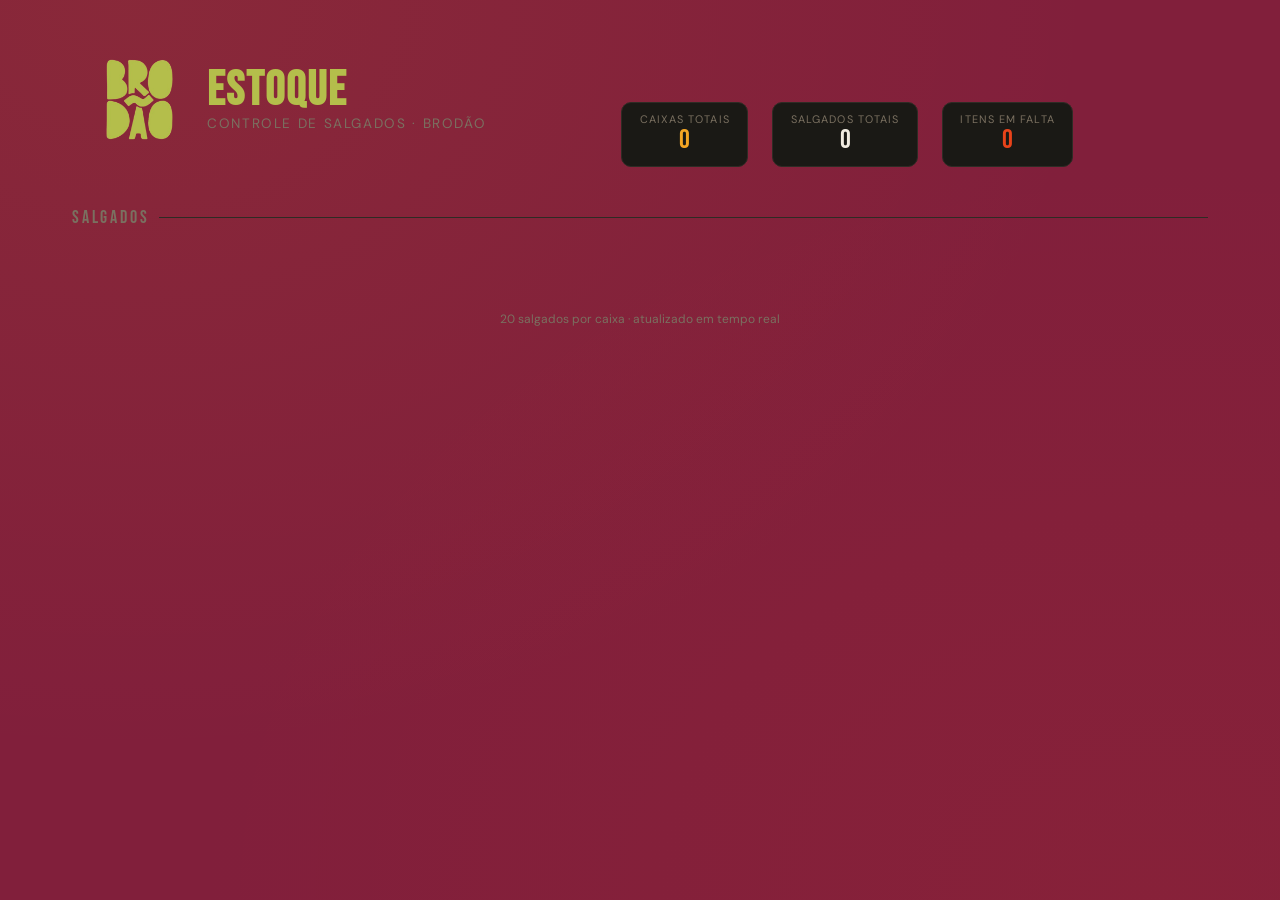
==== commit 4d9b00af: "att system" ====
--- a/index.html
+++ b/index.html
@@ -44,6 +44,7 @@
       <span class="value" id="total-empty" style="color: var(--red)">0</span>
     </div>
   </div>
+   <span id="footer-updated-at" style="opacity:0.5"></span>
 </header>
  
 <main>
@@ -51,11 +52,13 @@
   <div class="grid" id="grid"></div>
 </main>
  
-<footer>20 salgados por caixa · atualizado em tempo real</footer>
+<footer>
+  <span>20 salgados por caixa · atualizado em tempo real</span>
+</footer>
  
 <div id="toast"></div>
 
-<!-- Banner PWA (aparece automaticamente quando disponível) 
+<!-- Banner PWA (aparece automaticamente quando disponível) -->
 <div id="pwa-banner" style="display:none">
   <span class="pwa-icon">📦</span>
   <div class="pwa-text">
@@ -65,275 +68,8 @@
   <button id="pwa-btn-install">Instalar</button>
   <button id="pwa-btn-close">✕</button>
 </div>
-<<<<<<< HEAD
-=======
- -->
-<script type="module">
-  import { initializeApp } from "https://www.gstatic.com/firebasejs/10.12.0/firebase-app.js";
-import { getDatabase, ref, onValue, update } from "https://www.gstatic.com/firebasejs/10.12.0/firebase-database.js";
- 
-// ============================================================
-//  🔧 COLE AQUI AS SUAS CREDENCIAIS DO FIREBASE
-// ============================================================
-const firebaseConfig = {
-  apiKey: "AIzaSyD5WD6H5KDr3cglKW71JRqdgtnKyypwKtc",
-  authDomain: "estoque-brodao.firebaseapp.com",
-  databaseURL: "https://estoque-brodao-default-rtdb.firebaseio.com",
-  projectId: "estoque-brodao",
-};
-// ============================================================
-
-const nomes = {
-    'travessa': 'Loja Travessa',
-    'flamengo':   'Loja Flamengo',
-    'centro':    'Loja Centro',
-    'aeroporto':     'Aeroporto',
-  };
-
-// ✅ LÊ O PARÂMETRO ?loja= DA URL
-const params = new URLSearchParams(window.location.search);
-const loja = params.get('loja') || 'Brodão'; // fallback se não tiver parâmetro
-
- // ✅ Validação — bloqueia se a loja não estiver no dicionário
-  if (!(loja in nomes)) {
-    document.body.innerHTML = `
-      <div style="
-        display: flex; flex-direction: column;
-        align-items: center; justify-content: center;
-        min-height: 100vh; gap: 1rem;
-        font-family: 'DM Sans', sans-serif;
-        color: #f0ebe0;
-      ">
-        <span style="font-size: 3rem;">🚫</span>
-        <h2 style="font-family: 'Bebas Neue', sans-serif; font-size: 2rem; letter-spacing: 0.1em;">
-          Acesso não autorizado
-        </h2>
-        <p style="color: #7a7060; font-size: 0.9rem;">
-          A filial "<strong style="color:#f0ebe0">${loja}</strong>" não está cadastrada no sistema.
-        </p>
-      </div>
-    `;
-    throw new Error(`Filial "${loja}" não encontrada.`); // interrompe o script
-  }
-
-const nomeLoja = nomes[loja] || loja;
-
-// ✅ ATUALIZA O TÍTULO DA PÁGINA COM O NOME DA LOJA
-document.getElementById('subtitulo-loja').textContent = `Controle de salgados · ${nomeLoja}`;
-  document.title = `Estoque · ${nomeLoja}`;
-
-const app = initializeApp(firebaseConfig);
-const db  = getDatabase(app);
-
-const estoqueRef = ref(db, `estoque/${loja}`);
- 
-const PER_BOX = 20;
- 
-const defaults = [
-  { id: 1,  emoji: '🧅', name: 'Cebola',    sub: 'Queijo, Presunto e cebola',        boxes: 8 },
-  { id: 2,  emoji: '🧀', name: 'Queijo e Presunto',      sub: 'Tradicional',              boxes: 4  },
-  { id: 3,  emoji: '🍔', name: 'Hamburguer',           sub: 'Mussarela',       boxes: 3 },
-  { id: 4,  emoji: '🍯', name: 'Hamburguer',sub: 'Cheddar',             boxes: 6  },
-  { id: 5,  emoji: '🍗', name: 'Frango',           sub: 'Frango com Requeijão',     boxes: 2 },
-  { id: 6,  emoji: '🍖', name: 'Carne-Seca',         sub: '',           boxes: 0  },
-  { id: 7,  emoji: '🌿', name: 'Pastel de Forno',  sub: 'Queijo minas e espinafre',        boxes: 1  },
-  { id: 8,  emoji: '🍗', name: 'Pastel de Forno',  sub: 'Frango',  boxes: 1  },
-  { id: 9,  emoji: '🥟', name: 'Coxinha',         sub: 'Frango com catupiry',   boxes: 5 },
-  { id: 10,  emoji: '', name: 'Coxinha',      sub: 'SEM',   boxes: 0},
-  { id: 11, emoji: '🍕', name: 'Calabresa',      sub: '',   boxes: 4  },
-  { id: 12, emoji: '🍡', name: 'Napolitano',      sub: '',   boxes: 1},
-  { id: 13, emoji: '🌭', name: 'Dogão',      sub: '',   boxes: 2  },
-  { id: 14, emoji: '🥩', name: 'Costela',      sub: '',   boxes: 5 },
-  { id: 15, emoji: '🍇', name: 'Açaí',      sub: '',   boxes: 0 },
-  { id: 16, emoji: '🍨', name: 'Sorvete',      sub: '',   boxes: 0 },
-  { id: 17, emoji: '', name: 'Kibe',      sub: '',   boxes: 0 },
-  { id: 18, emoji: '🥐', name: 'Croissant',      sub: 'Chocolate', boxes: 1 },
-  { id: 19, emoji: '🌕', name: 'Pão de queijo',      sub: '', boxes: 1},
-];
-
- if ( loja === 'aeroporto') {
-    defaults.push (
-    { id: 20, emoji: '🥔', name: 'Pão de Batata',         sub: '',                    boxes: 0 },
-    { id: 21, emoji: '🥧', name: 'Empadão',               sub: '',                    boxes: 0 },
-    { id: 22, emoji: '🍬', name: 'Docinho',               sub: '',                    boxes: 0 },
-    { id: 23, emoji: '🎂', name: 'Bolo',                  sub: '',                    boxes: 0 },
-    { id: 24, emoji: '🥪', name: 'Sanduíche Natural',     sub: '',                    boxes: 0 },
-    { id: 25, emoji: '🥪', name: 'Sanduíche Natural',     sub: 'Frango',              boxes: 0 },
-  );
-  }
-
-// Estado local (espelho do Firebase)
-const items = defaults.map(i => ({ ...i }));
- 
-// Salva apenas o campo alterado no Firebase
-function saveItem(id, boxes) {
-  update(estoqueRef, { [id]: boxes });
-}
- 
-// Escuta mudanças em tempo real vindas do Firebase
-onValue(estoqueRef, (snapshot) => {
-  const data = snapshot.val() || {};
-  items.forEach(item => {
-    if (data[item.id] !== undefined) {
-      item.boxes = data[item.id];
-    }
-  });
-  render();
-  setLoading(false);
-});
- 
-// Indica carregando enquanto Firebase não responde
-function setLoading(on) {
-  document.getElementById('grid').style.opacity = on ? '0.4' : '1';
-}
-setLoading(true);
- 
-function getBadge(boxes) {
-  if (boxes === 0) return ['badge-empty', 'Esgotado'];
-  if (boxes <= 2)  return ['badge-low',   'Baixo'];
-  return ['badge-ok', 'OK'];
-}
- 
-function render() {
-  const grid = document.getElementById('grid');
-  grid.innerHTML = '';
-  items.forEach(item => {
-    const [badgeClass, badgeLabel] = getBadge(item.boxes);
-    const units = item.boxes * PER_BOX;
-    const div = document.createElement('div');
-    div.className = 'card';
-    div.id = `card-${item.id}`;
-    div.innerHTML = `
-      <div class="card-top">
-        <div>
-          <div style="display:flex;align-items:center;gap:0.6rem">
-            <span class="card-emoji">${item.emoji}</span>
-            <div>
-              <div class="card-name">${item.name}</div>
-              <div class="card-sub">${item.sub}</div>
-            </div>
-          </div>
-        </div>
-        <span class="badge ${badgeClass}">${badgeLabel}</span>
-      </div>
-      <div class="card-counts">
-        <div class="count-block">
-          <div class="cb-label">Caixas</div>
-          <div class="cb-value highlight" id="boxes-${item.id}">${item.boxes}</div>
-        </div>
-        <div class="count-block">
-          <div class="cb-label">Salgados</div>
-          <div class="cb-value" id="units-${item.id}">${units}</div>
-        </div>
-      </div>
-      <div class="card-controls">
-        <button class="ctrl-btn minus" onclick="change(${item.id}, -1)" ${item.boxes === 0 ? 'disabled' : ''} title="Remover caixa">−</button>
-        <span class="ctrl-label">caixas</span>
-        <button class="ctrl-btn plus" onclick="change(${item.id}, +1)" title="Adicionar caixa">+</button>
-      </div>
-    `;
-    grid.appendChild(div);
-  });
-  updateSummary();
-}
- 
-window.change = function change(id, delta) {
-  const item = items.find(i => i.id === id);
-  if (!item) return;
-  const newVal = item.boxes + delta;
-  if (newVal < 0) return;
-  item.boxes = newVal;
- 
-  // update card elements
-  const [badgeClass, badgeLabel] = getBadge(item.boxes);
-  const card = document.getElementById(`card-${item.id}`);
-  const boxEl  = document.getElementById(`boxes-${item.id}`);
-  const unitEl = document.getElementById(`units-${item.id}`);
-  const badge  = card.querySelector('.badge');
-  const minusBtn = card.querySelector('.ctrl-btn.minus');
- 
-  boxEl.textContent  = item.boxes;
-  unitEl.textContent = item.boxes * PER_BOX;
-  badge.className    = `badge ${badgeClass}`;
-  badge.textContent  = badgeLabel;
-  minusBtn.disabled  = item.boxes === 0;
- 
-  // pop animation
-  boxEl.classList.remove('pop');
-  void boxEl.offsetWidth;
-  boxEl.classList.add('pop');
-  showToast(delta > 0 ? '📦' : '🗑️', item.name, delta);
-  saveItem(item.id, item.boxes);
-  updateSummary();
-}
- 
-function updateSummary() {
-  const totalBoxes = items.reduce((s, i) => s + i.boxes, 0);
-  const totalUnits = totalBoxes * PER_BOX;
-  const empty = items.filter(i => i.boxes === 0).length;
- 
-  document.getElementById('total-boxes').textContent = totalBoxes;
-  document.getElementById('total-units').textContent = totalUnits;
-  document.getElementById('total-empty').textContent = empty;
-}
- 
-let toastTimer;
-function showToast(icon, name, delta) {
-  const el = document.getElementById('toast');
-  const action = delta > 0 ? 'adicionada ao' : 'removida do';
-  el.innerHTML = `<span class="toast-icon">${icon}</span> 1 caixa ${action} estoque de <strong>${name}</strong>`;
-  el.classList.add('show');
-  clearTimeout(toastTimer);
-  toastTimer = setTimeout(() => el.classList.remove('show'), 2500);
-}
-
-</script>
-
-<!-- ===================== PWA: Service Worker + Banner de instalação ===================== -->
-<script>
-  // Registra o Service Worker
-  if ('serviceWorker' in navigator) {
-    window.addEventListener('load', () => {
-      navigator.serviceWorker.register('/service-worker.js')
-        .catch(err => console.warn('SW não registrado:', err));
-    });
-  }
-
-  // Captura o evento de instalação do PWA
-  let deferredPrompt;
-  const banner  = document.getElementById('pwa-banner');
-  const btnInstall = document.getElementById('pwa-btn-install');
-  const btnClose   = document.getElementById('pwa-btn-close');
-
-  window.addEventListener('beforeinstallprompt', e => {
-    e.preventDefault();
-    deferredPrompt = e;
-    // Mostra o banner após 3 segundos para não aparecer de imediato
-    setTimeout(() => { banner.style.display = 'flex'; }, 3000);
-  });
-
-  btnInstall.addEventListener('click', async () => {
-    if (!deferredPrompt) return;
-    deferredPrompt.prompt();
-    const { outcome } = await deferredPrompt.userChoice;
-    deferredPrompt = null;
-    banner.style.display = 'none';
-  });
-
-  btnClose.addEventListener('click', () => {
-    banner.style.display = 'none';
-    deferredPrompt = null;
-  });
-
-  // Esconde o banner se o app já estiver instalado
-  window.addEventListener('appinstalled', () => {
-    banner.style.display = 'none';
-  });
-</script>
-<!-- =================================================================================== -->
->>>>>>> db366d51b8b954cb6d295b2b366b88ffd9324a65
 
 <script type="module" src="./script/ui.js"></script>
 <script src="./script/pwa.js"></script>
 </body>
-</html>
+</html>
--- a/css/brodao.css
+++ b/css/brodao.css
@@ -432,3 +432,167 @@
     main   { padding: 0 1.2rem; margin-top: 2rem; }
     .grid  { grid-template-columns: 1fr; }
   }
+
+  /* ── Botão Fazer Pedido ──────────────────────────────────── */
+  .btn-pedido {
+    background: none;
+    border: 1px solid rgba(245,166,35,0.4);
+    border-radius: 10px;
+    padding: 0.6rem 1.1rem;
+    display: flex;
+    flex-direction: column;
+    align-items: center;
+    gap: 0.15rem;
+    min-width: 90px;
+    cursor: pointer;
+    color: var(--accent);
+    font-family: 'DM Sans', sans-serif;
+    font-size: 0.82rem;
+    font-weight: 600;
+    letter-spacing: 0.04em;
+    transition: background 0.15s, border-color 0.15s, transform 0.1s;
+    white-space: nowrap;
+  }
+  .btn-pedido span { font-size: 1.2rem; }
+  .btn-pedido:hover { background: rgba(245,166,35,0.1); border-color: rgba(245,166,35,0.7); transform: translateY(-1px); }
+  .btn-pedido:active { transform: translateY(0); }
+ 
+  /* ── Modal de Pedido ─────────────────────────────────────── */
+  .pedido-modal {
+    width: 92%;
+    max-width: 460px;
+    max-height: 88vh;
+    display: flex;
+    flex-direction: column;
+    gap: 0;
+    padding: 0;
+    overflow: hidden;
+  }
+ 
+  .pedido-modal-header {
+    display: flex;
+    align-items: flex-start;
+    justify-content: space-between;
+    padding: 1.4rem 1.4rem 1rem;
+    border-bottom: 1px solid var(--border);
+    gap: 1rem;
+  }
+ 
+  .pedido-close-btn {
+    background: none;
+    border: 1px solid var(--border);
+    border-radius: 8px;
+    color: var(--muted);
+    font-size: 0.9rem;
+    width: 32px;
+    height: 32px;
+    display: flex;
+    align-items: center;
+    justify-content: center;
+    cursor: pointer;
+    flex-shrink: 0;
+    transition: background 0.15s, color 0.15s;
+  }
+  .pedido-close-btn:hover { background: rgba(255,255,255,0.07); color: var(--text); }
+ 
+  .pedido-alert {
+    display: flex;
+    align-items: center;
+    gap: 0.6rem;
+    margin: 1.2rem 1.4rem;
+    padding: 0.8rem 1rem;
+    background: rgba(92,184,92,0.1);
+    border: 1px solid rgba(92,184,92,0.25);
+    border-radius: 10px;
+    font-size: 0.85rem;
+    color: var(--green);
+  }
+ 
+  .pedido-items-list {
+    flex: 1;
+    overflow-y: auto;
+    padding: 0.8rem 1.4rem;
+    display: flex;
+    flex-direction: column;
+    gap: 0.7rem;
+  }
+  .pedido-items-list::-webkit-scrollbar { width: 3px; }
+  .pedido-items-list::-webkit-scrollbar-thumb { background: var(--border); border-radius: 2px; }
+ 
+  .pedido-item-row {
+    background: var(--surface);
+    border: 1px solid var(--border);
+    border-radius: 12px;
+    padding: 0.9rem 1rem;
+    display: flex;
+    flex-direction: column;
+    gap: 0.7rem;
+    transition: border-color 0.15s;
+  }
+  .pedido-item-row:hover { border-color: rgba(245,166,35,0.3); }
+ 
+  .pedido-item-info {
+    display: flex;
+    align-items: center;
+    gap: 0.6rem;
+  }
+ 
+  .pedido-item-emoji { font-size: 1.5rem; flex-shrink: 0; }
+ 
+  .pedido-item-text { display: flex; flex-direction: column; gap: 0.1rem; min-width: 0; }
+  .pedido-item-name { font-size: 0.88rem; font-weight: 600; color: var(--text); }
+  .pedido-item-sub  { font-size: 0.7rem; color: var(--muted); text-transform: uppercase; letter-spacing: 0.07em; }
+ 
+  .pedido-qty-row {
+    display: flex;
+    align-items: center;
+    gap: 0.6rem;
+  }
+ 
+  .pedido-qty-label {
+    font-size: 0.72rem;
+    color: var(--muted);
+    text-transform: uppercase;
+    letter-spacing: 0.08em;
+    min-width: 56px;
+  }
+ 
+  .pedido-qty-ctrl {
+    display: flex;
+    align-items: center;
+    background: var(--card);
+    border: 1px solid var(--border);
+    border-radius: 8px;
+    overflow: hidden;
+  }
+  .pedido-qty-ctrl .ctrl-btn { width: 38px; height: 36px; font-size: 1.1rem; }
+ 
+  .pedido-qty-val {
+    font-family: 'Bebas Neue', sans-serif;
+    font-size: 1.4rem;
+    min-width: 36px;
+    text-align: center;
+    color: var(--accent);
+    line-height: 1;
+    padding: 0 0.2rem;
+  }
+ 
+  .pedido-qty-unit {
+    font-size: 0.72rem;
+    color: var(--muted);
+    text-transform: uppercase;
+    letter-spacing: 0.08em;
+  }
+ 
+  .pedido-footer-note {
+    padding: 0.7rem 1.4rem;
+    font-size: 0.7rem;
+    color: var(--muted);
+    border-top: 1px solid var(--border);
+    letter-spacing: 0.04em;
+  }
+ 
+  .pedido-modal .modal-actions {
+    padding: 0.9rem 1.4rem;
+    border-top: 1px solid var(--border);
+  }
